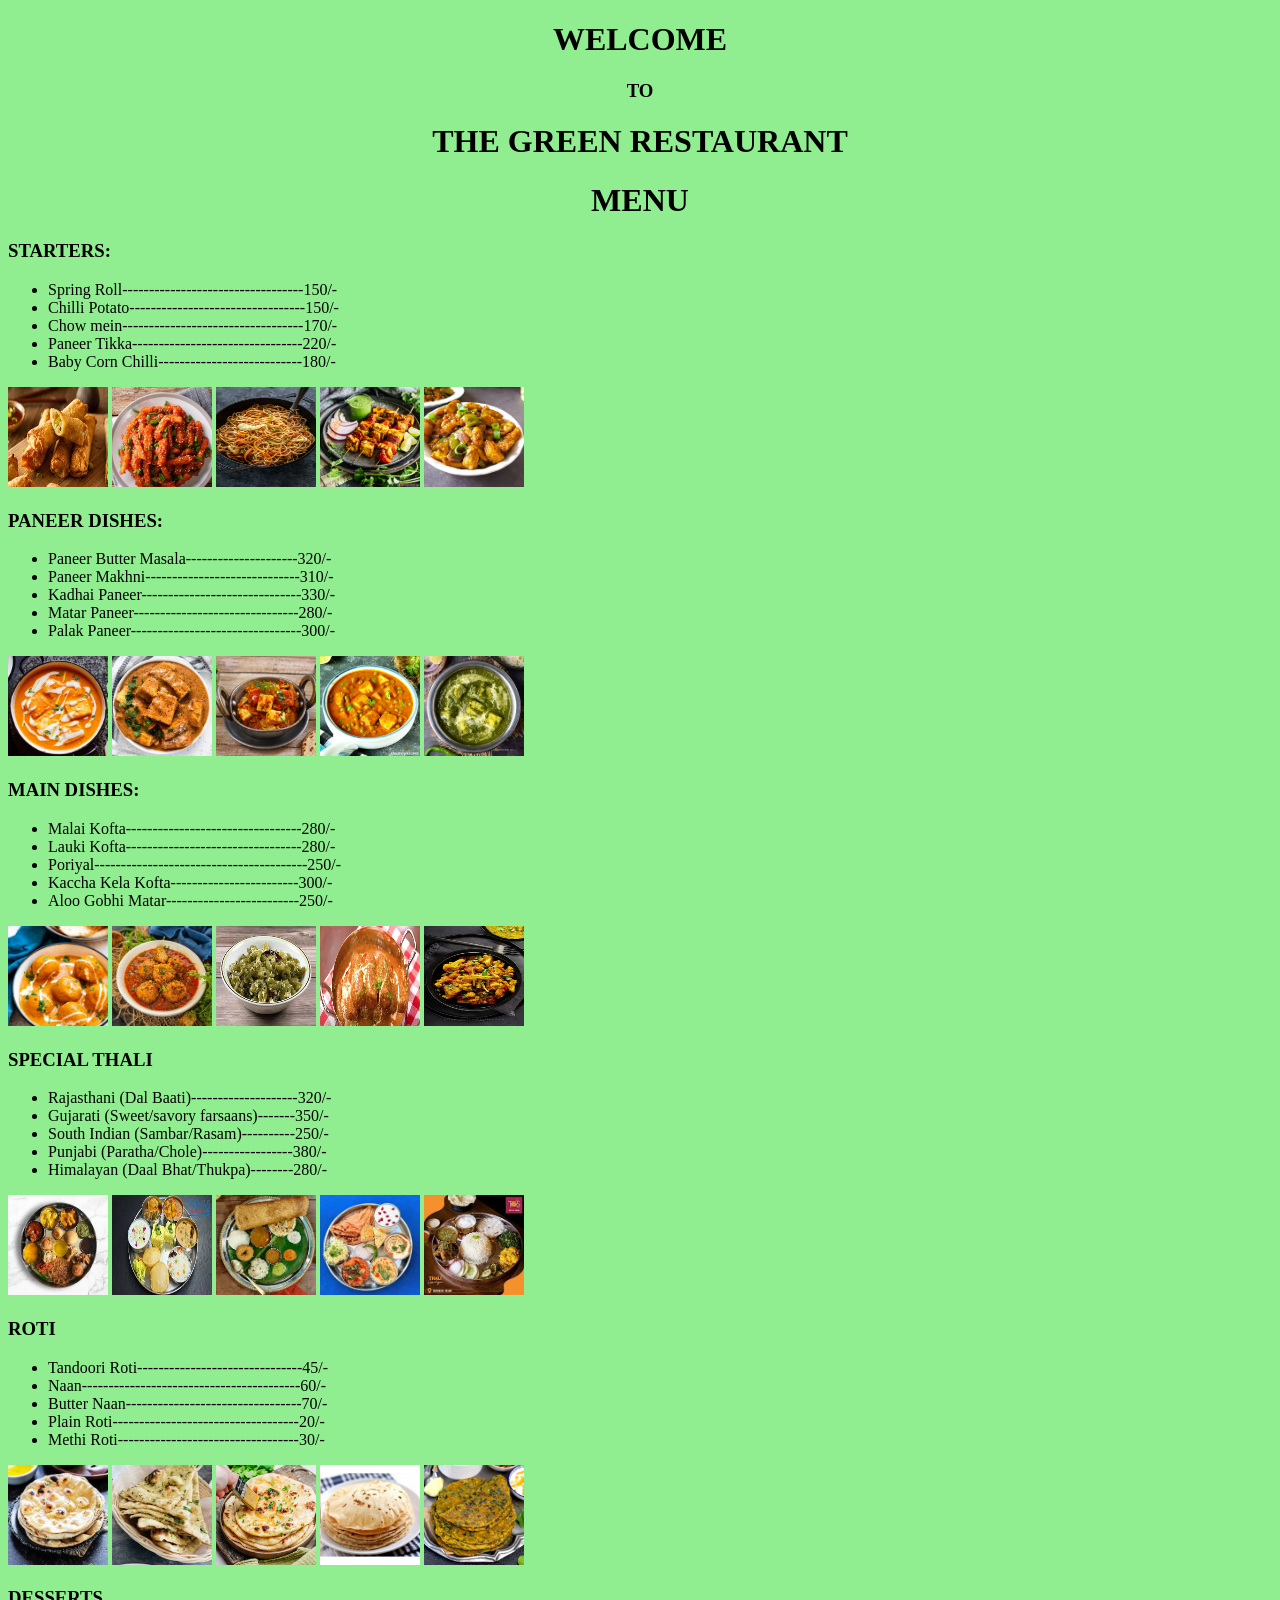
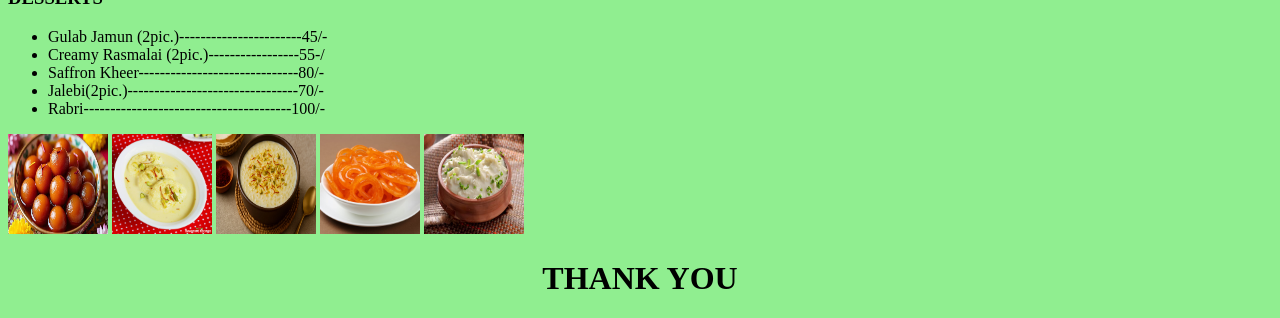
==== index.html @ 211aa5aa "Add files via upload" ====
<!DOCTYPE html>
<html lang="en">
<head>
    <meta charset="UTF-8">
    <meta name="viewport" content="width=device-width, initial-scale=1.0">
    <title>The Green</title>
    <link rel="icon" href="logo.jpg" type="jpg">
</head>
<body bgcolor="lightgreen">
    <h1 style="text-align: center;">WELCOME</h1>
    <h3 style="text-align: center;">TO</h3>
    <h1 style="text-align: center;">THE GREEN RESTAURANT</h1>
    <h1 style="text-align: center;">MENU</h1>
    <h3>STARTERS:</h3>
    <ul>
        <li>Spring Roll----------------------------------150/-</li>
        <li>Chilli Potato---------------------------------150/-</li>
        <li>Chow mein----------------------------------170/-</li>
        <li>Paneer Tikka--------------------------------220/-</li>
        <li>Baby Corn Chilli---------------------------180/-</li>
    </ul>
    <img src="springroll.jpg" alt="Spring_Roll" height="100" width="100">
    <img src="chillipotato.jpg" alt="Chilli_Potato" height="100" width="100">
    <img src="Chow mein.jpg" alt="Chow_mein" height="100" width="100">
    <img src="paneertikka.jpg" alt="Paneer_Tikka" height="100" width="100">
    <img src="babycorn.jpg" alt="Baby_Corn" height="100" width="100">
    <h3>PANEER DISHES:</h3>
    <ul>
        <li>Paneer Butter Masala---------------------320/-</li>
        <li>Paneer Makhni-----------------------------310/-</li>
        <li>Kadhai Paneer------------------------------330/-</li>
        <li>Matar Paneer-------------------------------280/-</li>
        <li>Palak Paneer--------------------------------300/-</li>
    </ul>
    <img src="buttermasala.jpg" alt="Butter_masala" height="100" width="100">
    <img src="makhni.jpg" alt="Paneer_makhni" height="100" width="100">
    <img src="Kadhai.jpg" alt="Kadhai_paneer" height="100" width="100">
    <img src="matar.jpg" alt="Matar_paneer" height="100" width="100">
    <img src="palak.jpg" alt="Palak_paneer" height="100" width="100">
    <h3>MAIN DISHES:</h3>
    <ul>
        <li>Malai Kofta---------------------------------280/-</li>
        <li>Lauki Kofta---------------------------------280/-</li>
        <li>Poriyal----------------------------------------250/-</li>
        <li>Kaccha Kela Kofta------------------------300/-</li>
        <li>Aloo Gobhi Matar-------------------------250/-</li>
    </ul>
    <img src="malaikofta.jpg" alt="Malai_kofta" height="100" width="100">
    <img src="lauki.jpg" alt="Lauki_kofta" height="100" width="100">
    <img src="poriayl.jpg" alt="Poriyal" height="100" width="100">
    <img src="kela.jpg" alt="Kela_kofta" height="100" width="100">
    <img src="aloogobi.jpg" alt="Aloo_gobi" height="100" width="100">
    <h3>SPECIAL THALI</h3>
    <ul>
        <li>Rajasthani (Dal Baati)--------------------320/-</li>
        <li>Gujarati (Sweet/savory farsaans)-------350/-</li>
        <li>South Indian (Sambar/Rasam)----------250/-</li>
        <li>Punjabi (Paratha/Chole)-----------------380/-</li>
        <li>Himalayan (Daal Bhat/Thukpa)--------280/-</li>
    </ul>
    <img src="rajasthani.jpg" alt="Rajasthani" height="100" width="100">
    <img src="gujarat.jpg" alt="Gujarati" height="100" width="100">
    <img src="south.jpg" alt="South Indian" height="100" width="100">
    <img src="punjab.jpg" alt="Punjabi" height="100" width="100">
    <img src="himali.jpg" alt="Himalayan" height="100" width="100">
    <h3>ROTI</h3>
    <ul>
        <li>Tandoori Roti-------------------------------45/-</li>
        <li>Naan-----------------------------------------60/-</li>
        <li>Butter Naan---------------------------------70/-</li>
        <li>Plain Roti-----------------------------------20/-</li>
        <li>Methi Roti----------------------------------30/-</li>
    </ul>
    <img src="tandoori.jpg" alt="Tandoori Roti" height="100" width="100">
    <img src="naan.jpg" alt="Naan" height="100" width="100">
    <img src="butternaan.jpg" alt="Butter Naan" height="100" width="100">
    <img src="roti.jpg" alt="Plain Roti" height="100" width="100">
    <img src="methi.jpg" alt="Methi Roti" height="100" width="100">
    <h3>DESSERTS</h3>
    <ul>
        <li>Gulab Jamun (2pic.)-----------------------45/-</li>
        <li>Creamy Rasmalai (2pic.)-----------------55-/</li>
        <li>Saffron Kheer------------------------------80/-</li>
        <li>Jalebi(2pic.)--------------------------------70/-</li>
        <li>Rabri---------------------------------------100/-</li>
    </ul>
    <img src="gulabjamun.jpg" alt="Gulab Jamun" height="100" width="100">
    <img src="rasmalai.jpg" alt="Creamy Rasmalai" height="100" width="100">
    <img src="kheer.jpg" alt="Saffron Kheer" height="100" width="100">
    <img src="jalebi.jpg" alt="Jalebi" height="100" width="100">
    <img src="rabri.jpg" alt="Rabri" height="100" width="100">
    <h1 style="text-align: center;">THANK YOU</h1>

</body>
</html>
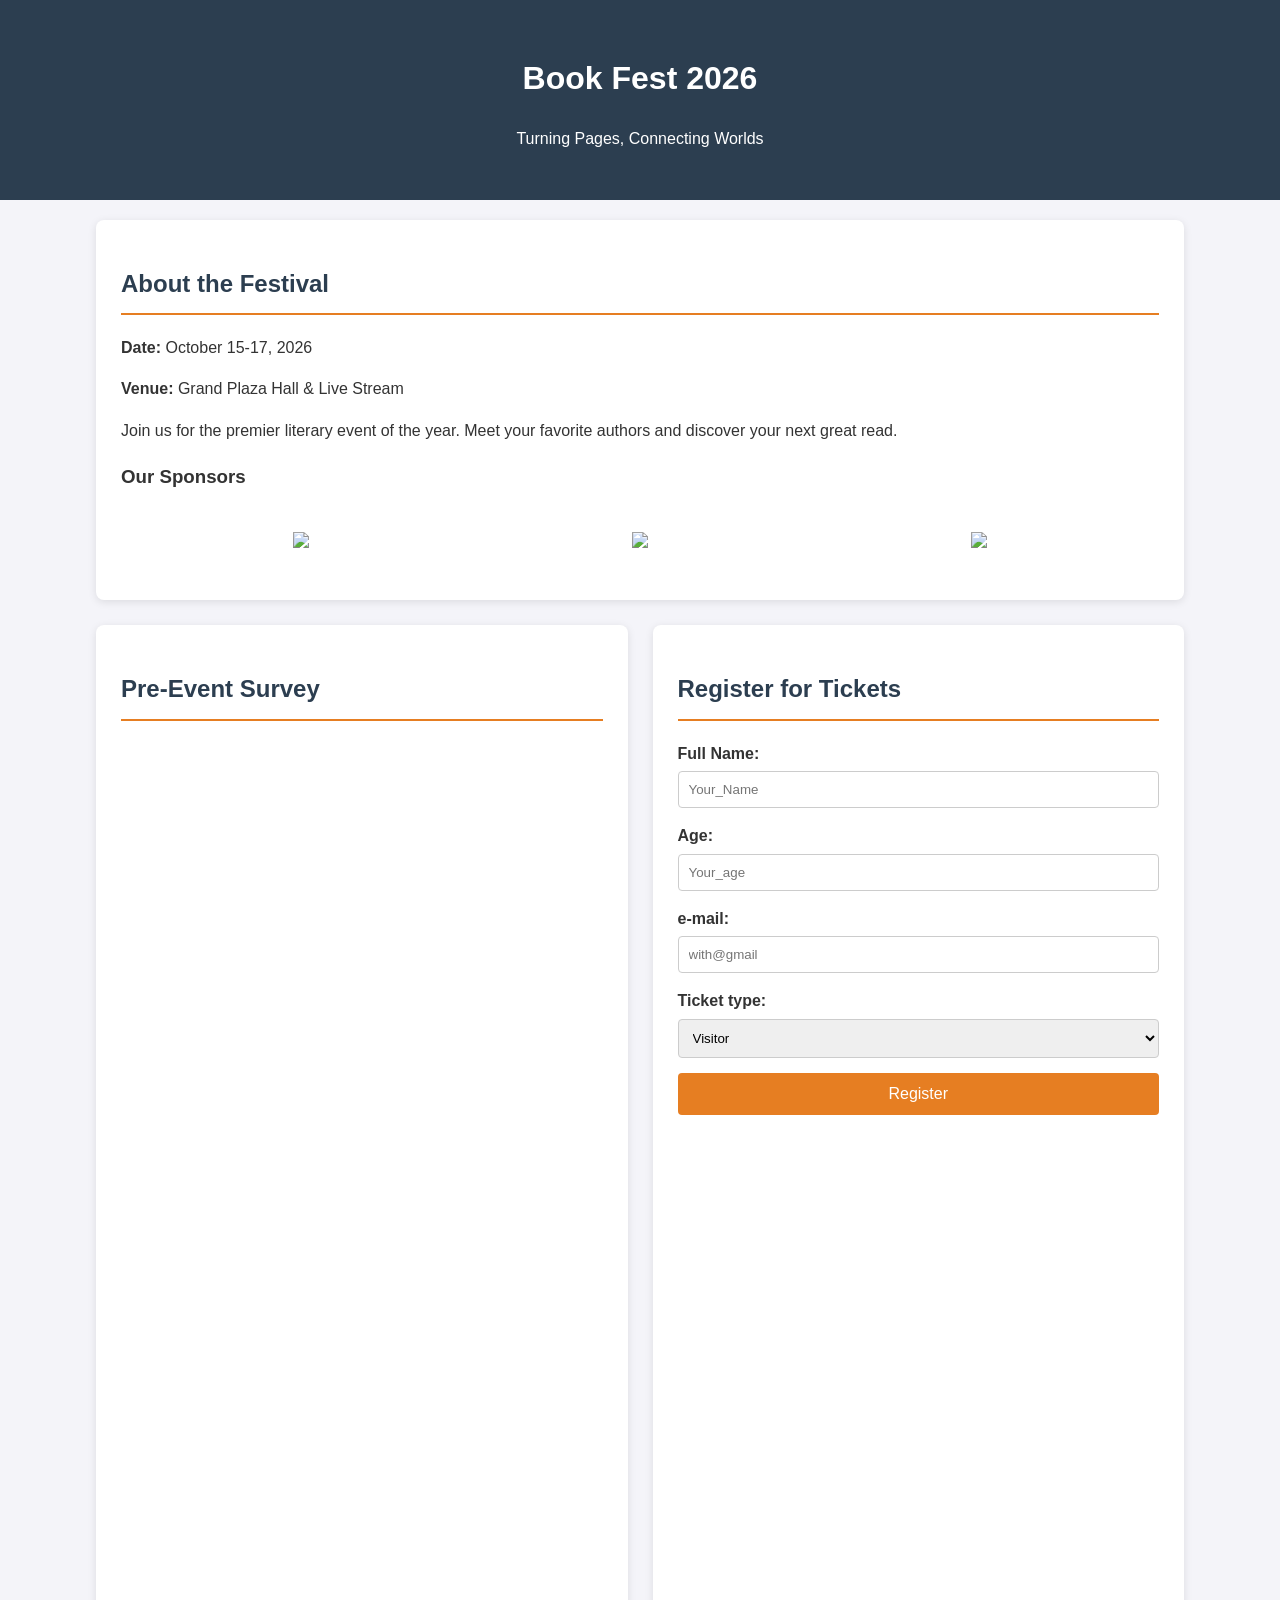
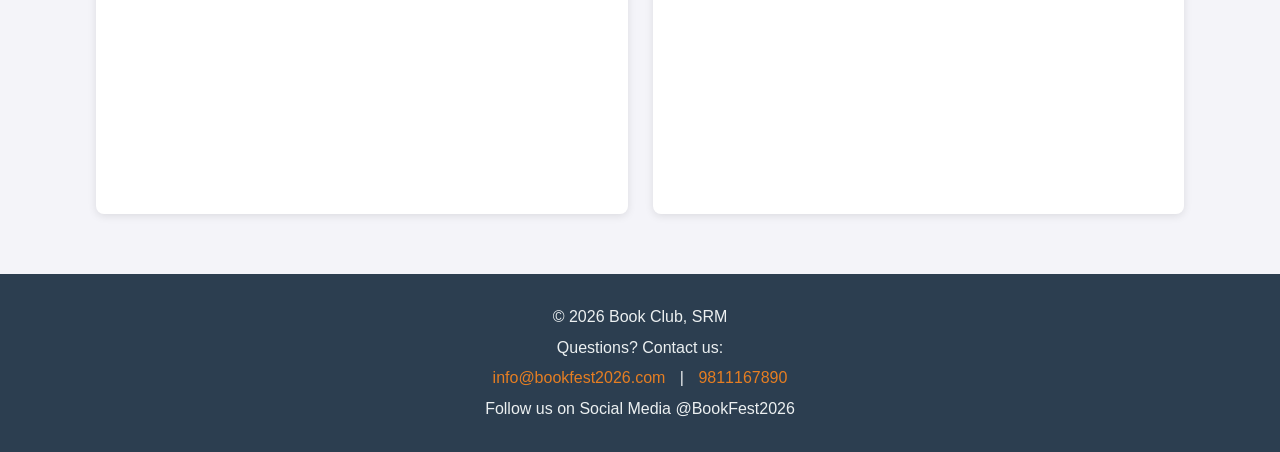
==== commit 8243d95a: "Add files via upload" ====
--- a/index.html
+++ b/index.html
@@ -1,95 +1,228 @@
-<!DOCTYPE html>
-<html lang="en">
-<head>
-    <meta charset="UTF-8">
-    <meta name="viewport" content="width=device-width, initial-scale=1.0">
-    <title>The Green</title>
-    <link rel="icon" href="logo.jpg" type="jpg">
-</head>
-<body bgcolor="lightgreen">
-    <h1 style="text-align: center;">WELCOME</h1>
-    <h3 style="text-align: center;">TO</h3>
-    <h1 style="text-align: center;">THE GREEN RESTAURANT</h1>
-    <h1 style="text-align: center;">MENU</h1>
-    <h3>STARTERS:</h3>
-    <ul>
-        <li>Spring Roll----------------------------------150/-</li>
-        <li>Chilli Potato---------------------------------150/-</li>
-        <li>Chow mein----------------------------------170/-</li>
-        <li>Paneer Tikka--------------------------------220/-</li>
-        <li>Baby Corn Chilli---------------------------180/-</li>
-    </ul>
-    <img src="springroll.jpg" alt="Spring_Roll" height="100" width="100">
-    <img src="chillipotato.jpg" alt="Chilli_Potato" height="100" width="100">
-    <img src="Chow mein.jpg" alt="Chow_mein" height="100" width="100">
-    <img src="paneertikka.jpg" alt="Paneer_Tikka" height="100" width="100">
-    <img src="babycorn.jpg" alt="Baby_Corn" height="100" width="100">
-    <h3>PANEER DISHES:</h3>
-    <ul>
-        <li>Paneer Butter Masala---------------------320/-</li>
-        <li>Paneer Makhni-----------------------------310/-</li>
-        <li>Kadhai Paneer------------------------------330/-</li>
-        <li>Matar Paneer-------------------------------280/-</li>
-        <li>Palak Paneer--------------------------------300/-</li>
-    </ul>
-    <img src="buttermasala.jpg" alt="Butter_masala" height="100" width="100">
-    <img src="makhni.jpg" alt="Paneer_makhni" height="100" width="100">
-    <img src="Kadhai.jpg" alt="Kadhai_paneer" height="100" width="100">
-    <img src="matar.jpg" alt="Matar_paneer" height="100" width="100">
-    <img src="palak.jpg" alt="Palak_paneer" height="100" width="100">
-    <h3>MAIN DISHES:</h3>
-    <ul>
-        <li>Malai Kofta---------------------------------280/-</li>
-        <li>Lauki Kofta---------------------------------280/-</li>
-        <li>Poriyal----------------------------------------250/-</li>
-        <li>Kaccha Kela Kofta------------------------300/-</li>
-        <li>Aloo Gobhi Matar-------------------------250/-</li>
-    </ul>
-    <img src="malaikofta.jpg" alt="Malai_kofta" height="100" width="100">
-    <img src="lauki.jpg" alt="Lauki_kofta" height="100" width="100">
-    <img src="poriayl.jpg" alt="Poriyal" height="100" width="100">
-    <img src="kela.jpg" alt="Kela_kofta" height="100" width="100">
-    <img src="aloogobi.jpg" alt="Aloo_gobi" height="100" width="100">
-    <h3>SPECIAL THALI</h3>
-    <ul>
-        <li>Rajasthani (Dal Baati)--------------------320/-</li>
-        <li>Gujarati (Sweet/savory farsaans)-------350/-</li>
-        <li>South Indian (Sambar/Rasam)----------250/-</li>
-        <li>Punjabi (Paratha/Chole)-----------------380/-</li>
-        <li>Himalayan (Daal Bhat/Thukpa)--------280/-</li>
-    </ul>
-    <img src="rajasthani.jpg" alt="Rajasthani" height="100" width="100">
-    <img src="gujarat.jpg" alt="Gujarati" height="100" width="100">
-    <img src="south.jpg" alt="South Indian" height="100" width="100">
-    <img src="punjab.jpg" alt="Punjabi" height="100" width="100">
-    <img src="himali.jpg" alt="Himalayan" height="100" width="100">
-    <h3>ROTI</h3>
-    <ul>
-        <li>Tandoori Roti-------------------------------45/-</li>
-        <li>Naan-----------------------------------------60/-</li>
-        <li>Butter Naan---------------------------------70/-</li>
-        <li>Plain Roti-----------------------------------20/-</li>
-        <li>Methi Roti----------------------------------30/-</li>
-    </ul>
-    <img src="tandoori.jpg" alt="Tandoori Roti" height="100" width="100">
-    <img src="naan.jpg" alt="Naan" height="100" width="100">
-    <img src="butternaan.jpg" alt="Butter Naan" height="100" width="100">
-    <img src="roti.jpg" alt="Plain Roti" height="100" width="100">
-    <img src="methi.jpg" alt="Methi Roti" height="100" width="100">
-    <h3>DESSERTS</h3>
-    <ul>
-        <li>Gulab Jamun (2pic.)-----------------------45/-</li>
-        <li>Creamy Rasmalai (2pic.)-----------------55-/</li>
-        <li>Saffron Kheer------------------------------80/-</li>
-        <li>Jalebi(2pic.)--------------------------------70/-</li>
-        <li>Rabri---------------------------------------100/-</li>
-    </ul>
-    <img src="gulabjamun.jpg" alt="Gulab Jamun" height="100" width="100">
-    <img src="rasmalai.jpg" alt="Creamy Rasmalai" height="100" width="100">
-    <img src="kheer.jpg" alt="Saffron Kheer" height="100" width="100">
-    <img src="jalebi.jpg" alt="Jalebi" height="100" width="100">
-    <img src="rabri.jpg" alt="Rabri" height="100" width="100">
-    <h1 style="text-align: center;">THANK YOU</h1>
-
-</body>
-</html>+<!DOCTYPE html>
+<html lang="en">
+<head>
+    <meta charset="UTF-8">
+    <meta name="viewport" content="width=device-width, initial-scale=1.0">
+    <title>Book Fest 2026 - Registration</title>
+    <style>
+        body {
+            font-family: 'Segoe UI', Tahoma, Geneva, Verdana, sans-serif;
+            line-height: 1.6;
+            margin: 0;
+            padding: 0;
+            background-color: #f4f4f9;
+            color: #333;
+            display: flex;
+            flex-direction: column;
+            min-height: 100vh;
+        }
+
+        header {
+            background: #2c3e50;
+            color: #fff;
+            padding: 2rem;
+            text-align: center;
+        }
+
+        .container {
+            width: 85%;
+            margin: auto;
+            padding: 20px;
+            flex: 1;
+        }
+
+        #event-info {
+            background: #fff;
+            padding: 25px;
+            margin-bottom: 25px;
+            border-radius: 8px;
+            box-shadow: 0 2px 8px rgba(0,0,0,0.1);
+        }
+
+        .sponsors-container {
+            display: flex;
+            justify-content: space-around;
+            align-items: center;
+            flex-wrap: wrap;
+            gap: 20px;
+            margin-top: 20px;
+            padding: 20px;
+            border-radius: 5px;
+        }
+
+        .sponsor-logo {
+            display: flex;
+            align-items: center;
+            justify-content: center;
+            color: #666;
+            font-size: 0.9rem;
+            text-decoration: none;
+            transition: transform 0.2s;
+        }
+
+        .sponsor-logo:hover {
+            transform: scale(1.05);
+            border-color: #e67e22;
+        }
+
+        /* Two-Column Layout */
+        .registration-box {
+            display: flex;
+            gap: 25px;
+            flex-wrap: wrap;
+        }
+
+        .column {
+            flex: 1;
+            min-width: 320px;
+            background: #fff;
+            padding: 25px;
+            border-radius: 8px;
+            box-shadow: 0 2px 8px rgba(0,0,0,0.1);
+        }
+
+        h2 {
+            color: #2c3e50;
+            border-bottom: 2px solid #e67e22;
+            padding-bottom: 10px;
+        }
+
+        form label {
+            display: block;
+            margin-bottom: 5px;
+            font-weight: bold;
+        }
+
+        form input, form select {
+            width: 100%;
+            padding: 10px;
+            margin-bottom: 15px;
+            border: 1px solid #ccc;
+            border-radius: 4px;
+            box-sizing: border-box;
+        }
+
+        button {
+            background: #e67e22;
+            color: white;
+            padding: 12px 20px;
+            border: none;
+            border-radius: 4px;
+            cursor: pointer;
+            font-size: 1rem;
+            width: 100%;
+        }
+
+        button:hover {
+            background: #d35400;
+        }
+
+        .placeholder-text {
+            color: #7f8c8d;
+            font-style: italic;
+            border: 2px dashed #bdc3c7;
+            padding: 50px 20px;
+            text-align: center;
+            background: #fafafa;
+        }
+
+        footer {
+            background: #2c3e50;
+            color: #ecf0f1;
+            text-align: center;
+            padding: 25px 0;
+            margin-top: 40px;
+        }
+
+        footer p {
+            margin: 5px 0;
+        }
+
+        .contact-links a {
+            color: #e67e22;
+            text-decoration: none;
+            margin: 0 10px;
+        }
+
+        .contact-links a:hover {
+            text-decoration: underline;
+        }
+    </style>
+</head>
+<body>
+
+    <header>
+        <h1>Book Fest 2026</h1>
+        <p>Turning Pages, Connecting Worlds</p>
+    </header>
+
+    <div class="container">
+        
+        <section id="event-info">
+            <h2>About the Festival</h2>
+            <p><strong>Date:</strong> October 15-17, 2026</p>
+            <p><strong>Venue:</strong> Grand Plaza Hall & Live Stream</p>
+            <p>Join us for the premier literary event of the year. Meet your favorite authors and discover your next great read.</p>
+
+            <div class="sponsors">
+                <h3>Our Sponsors</h3>
+                <p></p>
+                <div class="sponsors-container">
+                    <div class="sponsor-logo">
+                        <a href="https://www.crossword.in/" target="_blank"><img src="https://encrypted-tbn0.gstatic.com/images?q=tbn:ANd9GcSXm_qskMj20vZkVM6ph0yn_sfvPbM3_6Q-hw&s" height="100"></a></div>
+                    <div class="sponsor-logo">
+                        <a href="https://www.scholastic.com" target="_blank"><img src="https://1000logos.net/wp-content/uploads/2024/05/Scholastic-Emblem.png" height="100"></a></div>
+                    <div class="sponsor-logo">
+                        <a href="https://www.ipgbook.com" target="_blank"><img src="https://images.bookstore.ipgbook.com/images/publisher/RIN.jpg" height="100"></a></div>
+                </div>
+            </div>
+        </section>
+
+        <div class="registration-box">
+            
+            <div class="column">
+                <h2>Pre-Event Survey</h2>
+                <div>
+                    <iframe src="https://docs.google.com/forms/d/e/1FAIpQLScLn7gZTasuQsZo2Ok1SQg7SEzOzAGjMJwCekb8JIjf_fS74A/viewform?embedded=true" width="500" height="1041" frameborder="0" marginheight="0" marginwidth="0">Loading…</iframe>
+                </div>
+            </div>
+
+            <div class="column">
+                <h2>Register for Tickets</h2>
+                <div>
+                    <form>
+                        <label for="name">Full Name:</label>
+                        <input type="text" id="fullname" name="name" placeholder="Your_Name">
+
+                        <label for="age">Age:</label>
+                        <input type="number" name="age" id="age" placeholder="Your_age">
+
+                        <label for="mail">e-mail:</label>
+                        <input id="mail" type="email" name="email" placeholder="with@gmail">
+
+                        <label for="ticket">Ticket type:</label>
+                        <select name="ticket" id="ticket">
+                            <option value="visitor">Visitor</option>
+                            <option value="stall">Stall Owner</option>
+                            <option value="volunteer">Volunteer</option>
+                        </select>
+                        <button type="submit">Register</button>
+                    </form>
+                </div>
+            </div>
+        </div>
+
+    </div>
+
+    <footer>
+        <p>&copy; 2026 Book Club, SRM</p>
+        <div class="contact-links">
+            <p>Questions? Contact us:</p>
+            <a href="mailto:info@bookfest2026.com">info@bookfest2026.com</a> | 
+            <a href="tel:9811167890">9811167890</a>
+        </div>
+        <p>Follow us on Social Media @BookFest2026</p>
+    </footer>
+
+</body>
+</html>
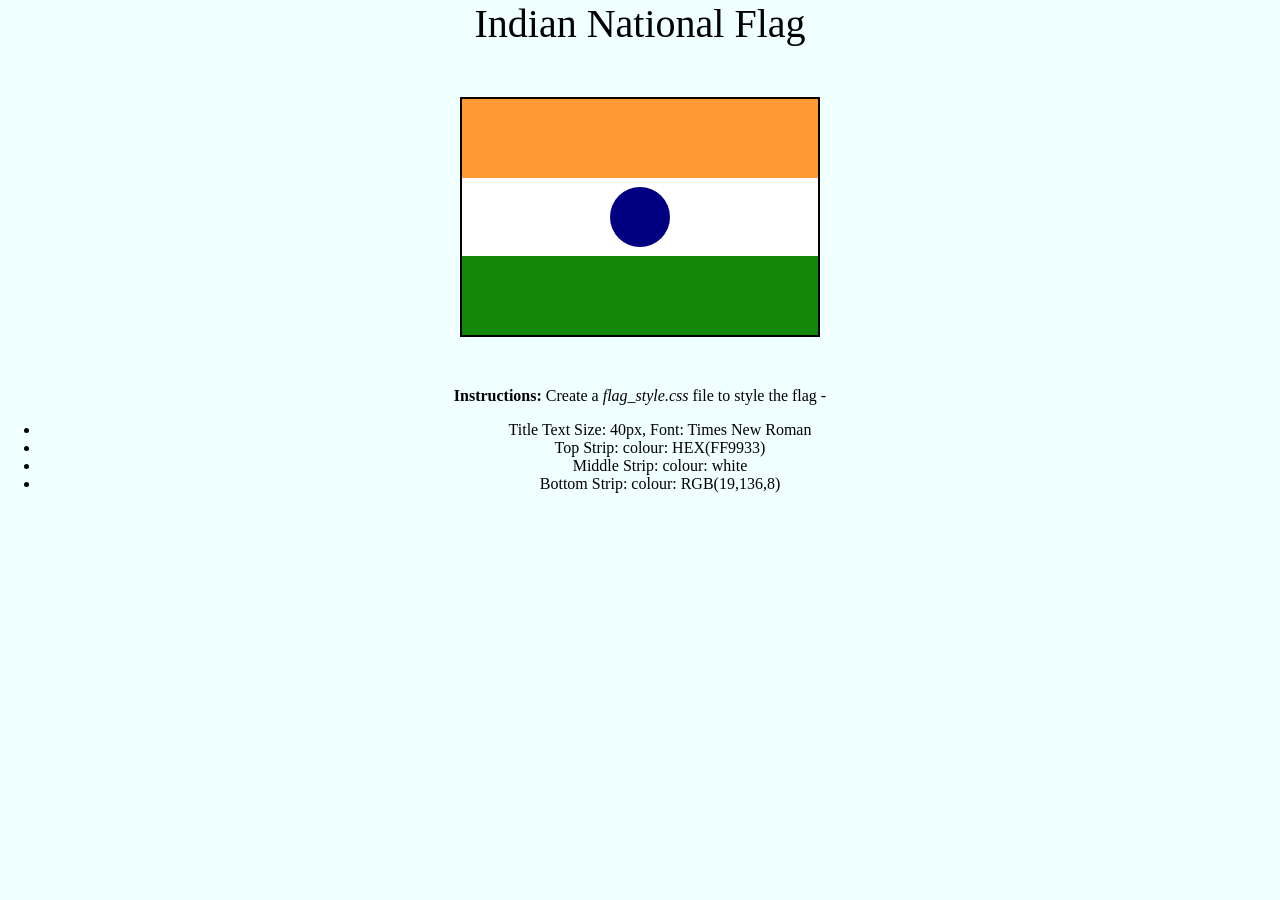
==== commit d735c38e: "Add files via upload" ====
--- a/index.html
+++ b/index.html
@@ -1,228 +1,65 @@
-<!DOCTYPE html>
-<html lang="en">
-<head>
-    <meta charset="UTF-8">
-    <meta name="viewport" content="width=device-width, initial-scale=1.0">
-    <title>Book Fest 2026 - Registration</title>
-    <style>
-        body {
-            font-family: 'Segoe UI', Tahoma, Geneva, Verdana, sans-serif;
-            line-height: 1.6;
-            margin: 0;
-            padding: 0;
-            background-color: #f4f4f9;
-            color: #333;
-            display: flex;
-            flex-direction: column;
-            min-height: 100vh;
-        }
-
-        header {
-            background: #2c3e50;
-            color: #fff;
-            padding: 2rem;
-            text-align: center;
-        }
-
-        .container {
-            width: 85%;
-            margin: auto;
-            padding: 20px;
-            flex: 1;
-        }
-
-        #event-info {
-            background: #fff;
-            padding: 25px;
-            margin-bottom: 25px;
-            border-radius: 8px;
-            box-shadow: 0 2px 8px rgba(0,0,0,0.1);
-        }
-
-        .sponsors-container {
-            display: flex;
-            justify-content: space-around;
-            align-items: center;
-            flex-wrap: wrap;
-            gap: 20px;
-            margin-top: 20px;
-            padding: 20px;
-            border-radius: 5px;
-        }
-
-        .sponsor-logo {
-            display: flex;
-            align-items: center;
-            justify-content: center;
-            color: #666;
-            font-size: 0.9rem;
-            text-decoration: none;
-            transition: transform 0.2s;
-        }
-
-        .sponsor-logo:hover {
-            transform: scale(1.05);
-            border-color: #e67e22;
-        }
-
-        /* Two-Column Layout */
-        .registration-box {
-            display: flex;
-            gap: 25px;
-            flex-wrap: wrap;
-        }
-
-        .column {
-            flex: 1;
-            min-width: 320px;
-            background: #fff;
-            padding: 25px;
-            border-radius: 8px;
-            box-shadow: 0 2px 8px rgba(0,0,0,0.1);
-        }
-
-        h2 {
-            color: #2c3e50;
-            border-bottom: 2px solid #e67e22;
-            padding-bottom: 10px;
-        }
-
-        form label {
-            display: block;
-            margin-bottom: 5px;
-            font-weight: bold;
-        }
-
-        form input, form select {
-            width: 100%;
-            padding: 10px;
-            margin-bottom: 15px;
-            border: 1px solid #ccc;
-            border-radius: 4px;
-            box-sizing: border-box;
-        }
-
-        button {
-            background: #e67e22;
-            color: white;
-            padding: 12px 20px;
-            border: none;
-            border-radius: 4px;
-            cursor: pointer;
-            font-size: 1rem;
-            width: 100%;
-        }
-
-        button:hover {
-            background: #d35400;
-        }
-
-        .placeholder-text {
-            color: #7f8c8d;
-            font-style: italic;
-            border: 2px dashed #bdc3c7;
-            padding: 50px 20px;
-            text-align: center;
-            background: #fafafa;
-        }
-
-        footer {
-            background: #2c3e50;
-            color: #ecf0f1;
-            text-align: center;
-            padding: 25px 0;
-            margin-top: 40px;
-        }
-
-        footer p {
-            margin: 5px 0;
-        }
-
-        .contact-links a {
-            color: #e67e22;
-            text-decoration: none;
-            margin: 0 10px;
-        }
-
-        .contact-links a:hover {
-            text-decoration: underline;
-        }
-    </style>
-</head>
-<body>
-
-    <header>
-        <h1>Book Fest 2026</h1>
-        <p>Turning Pages, Connecting Worlds</p>
-    </header>
-
-    <div class="container">
-        
-        <section id="event-info">
-            <h2>About the Festival</h2>
-            <p><strong>Date:</strong> October 15-17, 2026</p>
-            <p><strong>Venue:</strong> Grand Plaza Hall & Live Stream</p>
-            <p>Join us for the premier literary event of the year. Meet your favorite authors and discover your next great read.</p>
-
-            <div class="sponsors">
-                <h3>Our Sponsors</h3>
-                <p></p>
-                <div class="sponsors-container">
-                    <div class="sponsor-logo">
-                        <a href="https://www.crossword.in/" target="_blank"><img src="https://encrypted-tbn0.gstatic.com/images?q=tbn:ANd9GcSXm_qskMj20vZkVM6ph0yn_sfvPbM3_6Q-hw&s" height="100"></a></div>
-                    <div class="sponsor-logo">
-                        <a href="https://www.scholastic.com" target="_blank"><img src="https://1000logos.net/wp-content/uploads/2024/05/Scholastic-Emblem.png" height="100"></a></div>
-                    <div class="sponsor-logo">
-                        <a href="https://www.ipgbook.com" target="_blank"><img src="https://images.bookstore.ipgbook.com/images/publisher/RIN.jpg" height="100"></a></div>
-                </div>
-            </div>
-        </section>
-
-        <div class="registration-box">
-            
-            <div class="column">
-                <h2>Pre-Event Survey</h2>
-                <div>
-                    <iframe src="https://docs.google.com/forms/d/e/1FAIpQLScLn7gZTasuQsZo2Ok1SQg7SEzOzAGjMJwCekb8JIjf_fS74A/viewform?embedded=true" width="500" height="1041" frameborder="0" marginheight="0" marginwidth="0">Loading…</iframe>
-                </div>
-            </div>
-
-            <div class="column">
-                <h2>Register for Tickets</h2>
-                <div>
-                    <form>
-                        <label for="name">Full Name:</label>
-                        <input type="text" id="fullname" name="name" placeholder="Your_Name">
-
-                        <label for="age">Age:</label>
-                        <input type="number" name="age" id="age" placeholder="Your_age">
-
-                        <label for="mail">e-mail:</label>
-                        <input id="mail" type="email" name="email" placeholder="with@gmail">
-
-                        <label for="ticket">Ticket type:</label>
-                        <select name="ticket" id="ticket">
-                            <option value="visitor">Visitor</option>
-                            <option value="stall">Stall Owner</option>
-                            <option value="volunteer">Volunteer</option>
-                        </select>
-                        <button type="submit">Register</button>
-                    </form>
-                </div>
-            </div>
-        </div>
-
-    </div>
-
-    <footer>
-        <p>&copy; 2026 Book Club, SRM</p>
-        <div class="contact-links">
-            <p>Questions? Contact us:</p>
-            <a href="mailto:info@bookfest2026.com">info@bookfest2026.com</a> | 
-            <a href="tel:9811167890">9811167890</a>
-        </div>
-        <p>Follow us on Social Media @BookFest2026</p>
-    </footer>
-
-</body>
-</html>
+<!DOCTYPE html>
+<html lang="en">
+<head>
+    <meta charset="UTF-8">
+    <title>Indian Flag Assignment</title>
+
+    <style>
+        * {
+            box-sizing: border-box;
+        }
+
+        body {
+            margin: 0;
+            text-align: center;
+            background-color: azure;
+        }
+
+        .flag {
+            width: 360px;
+            height: 240px;
+            margin: 50px auto;
+            border: 2px solid black;
+        }
+
+        .stripe {
+            height: 33.33%;
+            width: 100%;
+            display: flex;
+            justify-content: center;
+            align-items: center;
+        }
+
+        .chakra {
+            width: 60px;
+            height: 60px;
+            border-radius: 50%;
+            display: flex;
+            justify-content: center;
+            align-items: center;
+            background-color: navy;
+        }
+    </style>
+
+    <link rel="stylesheet" href="flag_style.css">
+</head>
+<body>
+
+    <div id="page-title">Indian National Flag</div>
+    <div class="flag">
+        <div class="stripe top"></div>
+        <div class="stripe middle">
+            <div class="chakra"></div>
+        </div>
+        <div class="stripe bottom"></div>
+    </div>
+
+    <p><b>Instructions: </b>Create a <i>flag_style.css</i> file to style the flag -</p>
+    <ul>
+        <li>Title Text Size: 40px, Font: Times New Roman</li>
+        <li>Top Strip: colour: HEX(FF9933)</li>
+        <li>Middle Strip: colour: white</li>
+        <li>Bottom Strip: colour: RGB(19,136,8)</li>
+    </ul>
+</body>
+</html>
--- a/flag_style.css
+++ b/flag_style.css
@@ -0,0 +1,16 @@
+#page-title {
+    font-size: 40px;
+    font-family: "Times New Roman";
+}
+
+.stripe.top {
+    background-color: #FF9933; 
+}
+
+.stripe.middle {
+    background-color: white;   
+}
+
+.stripe.bottom {
+    background-color: rgb(19, 136, 8); 
+}
